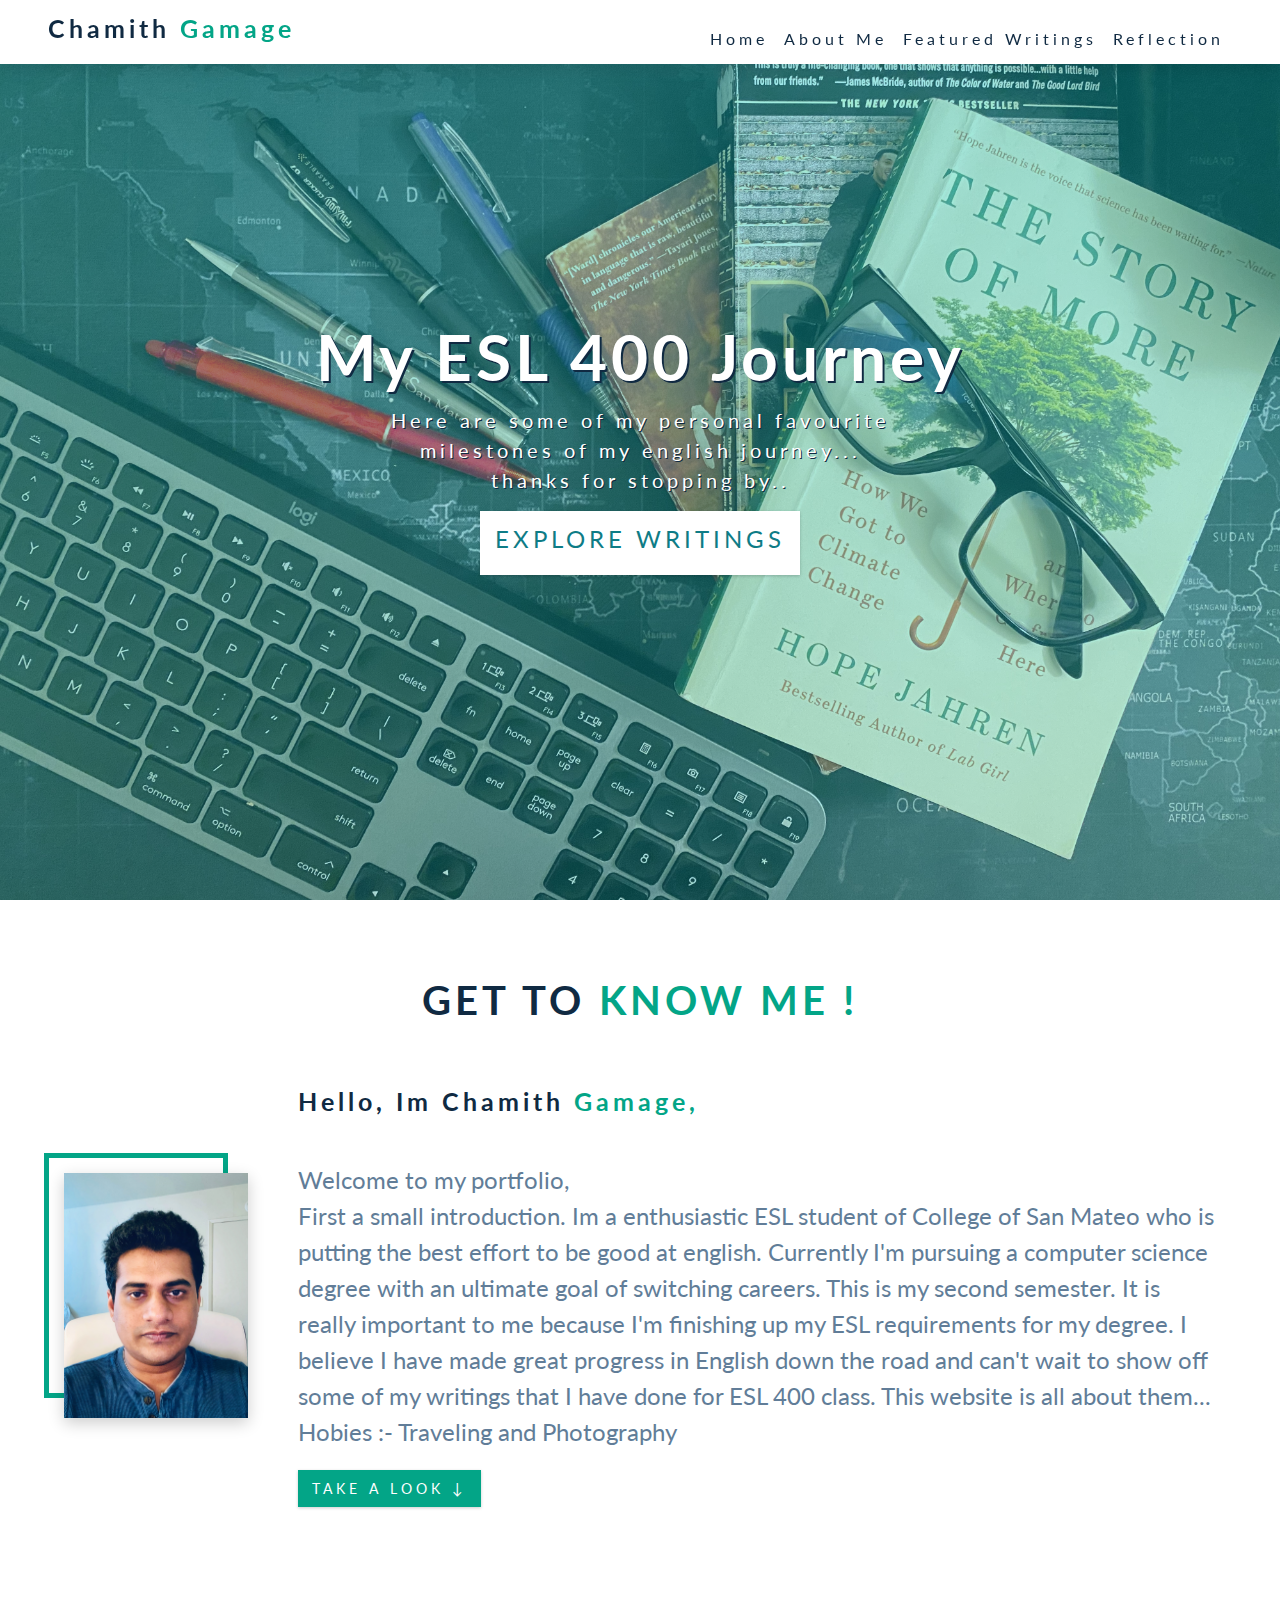
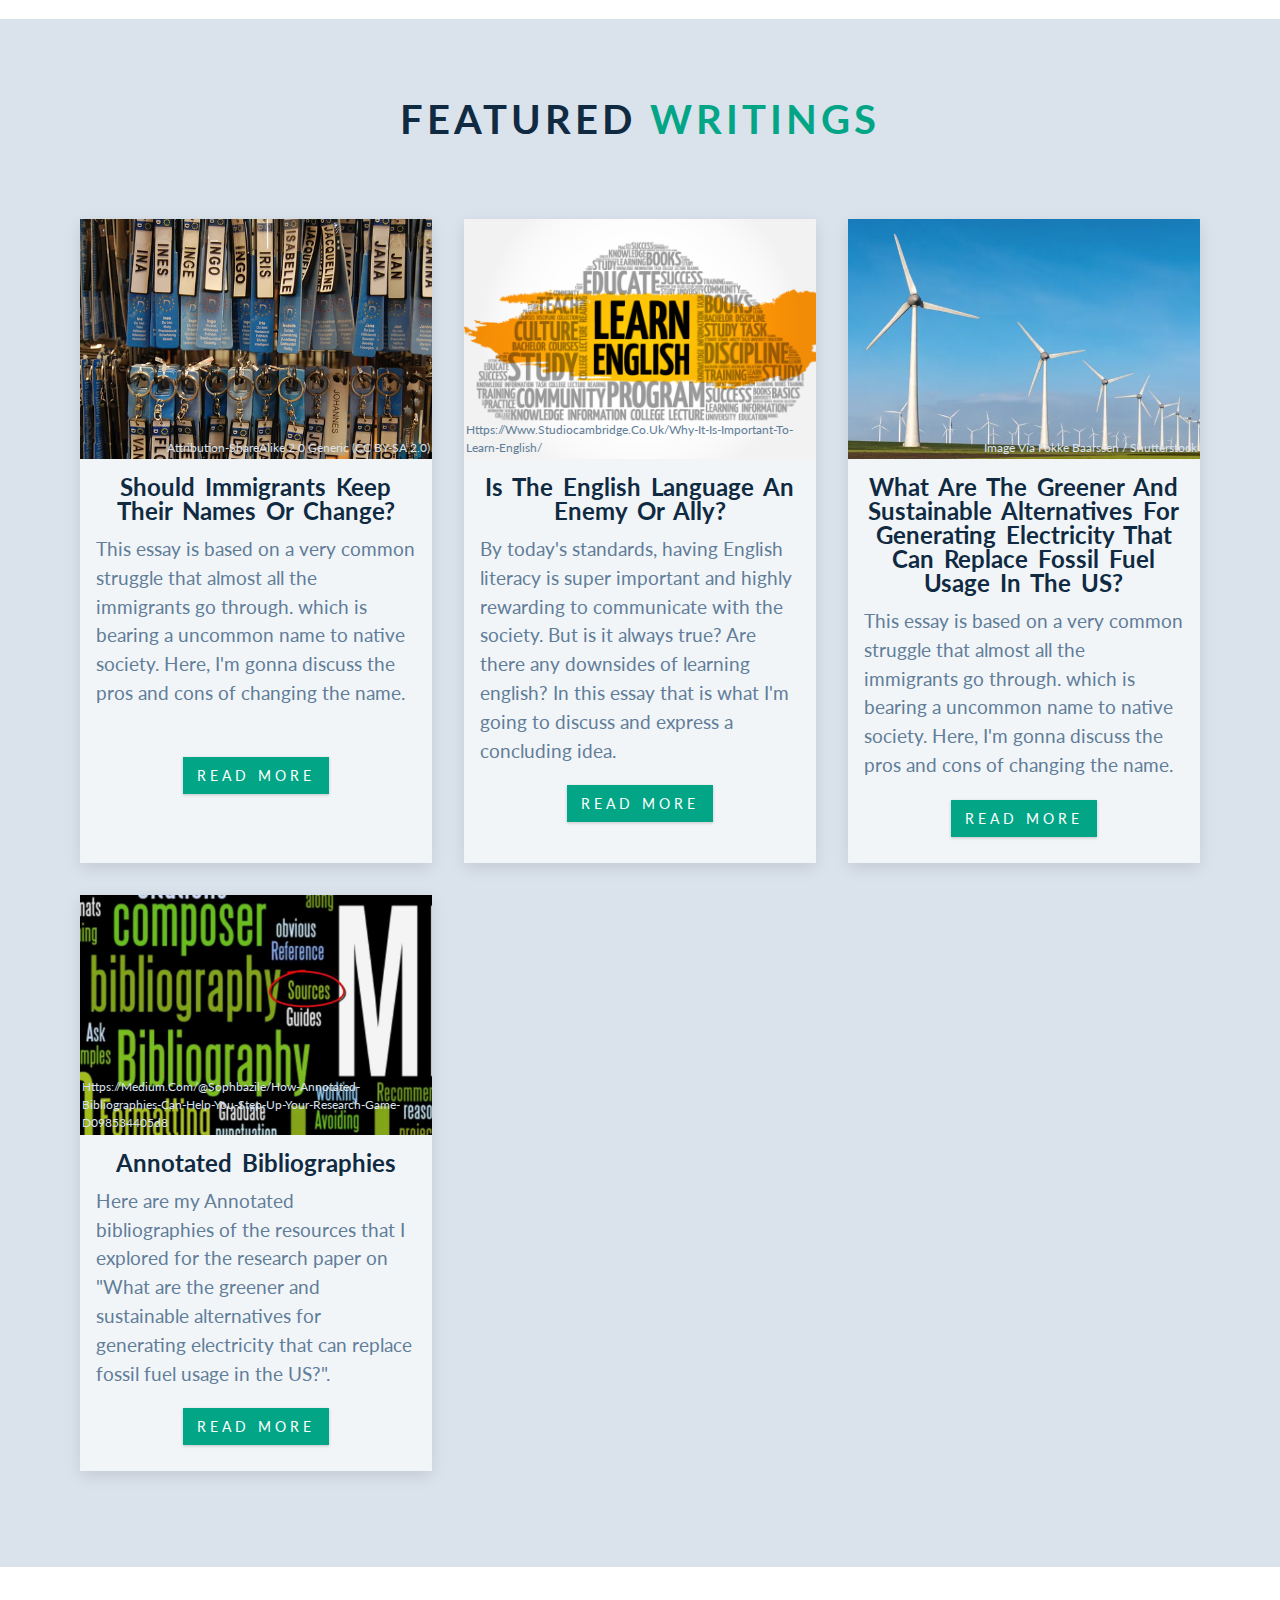
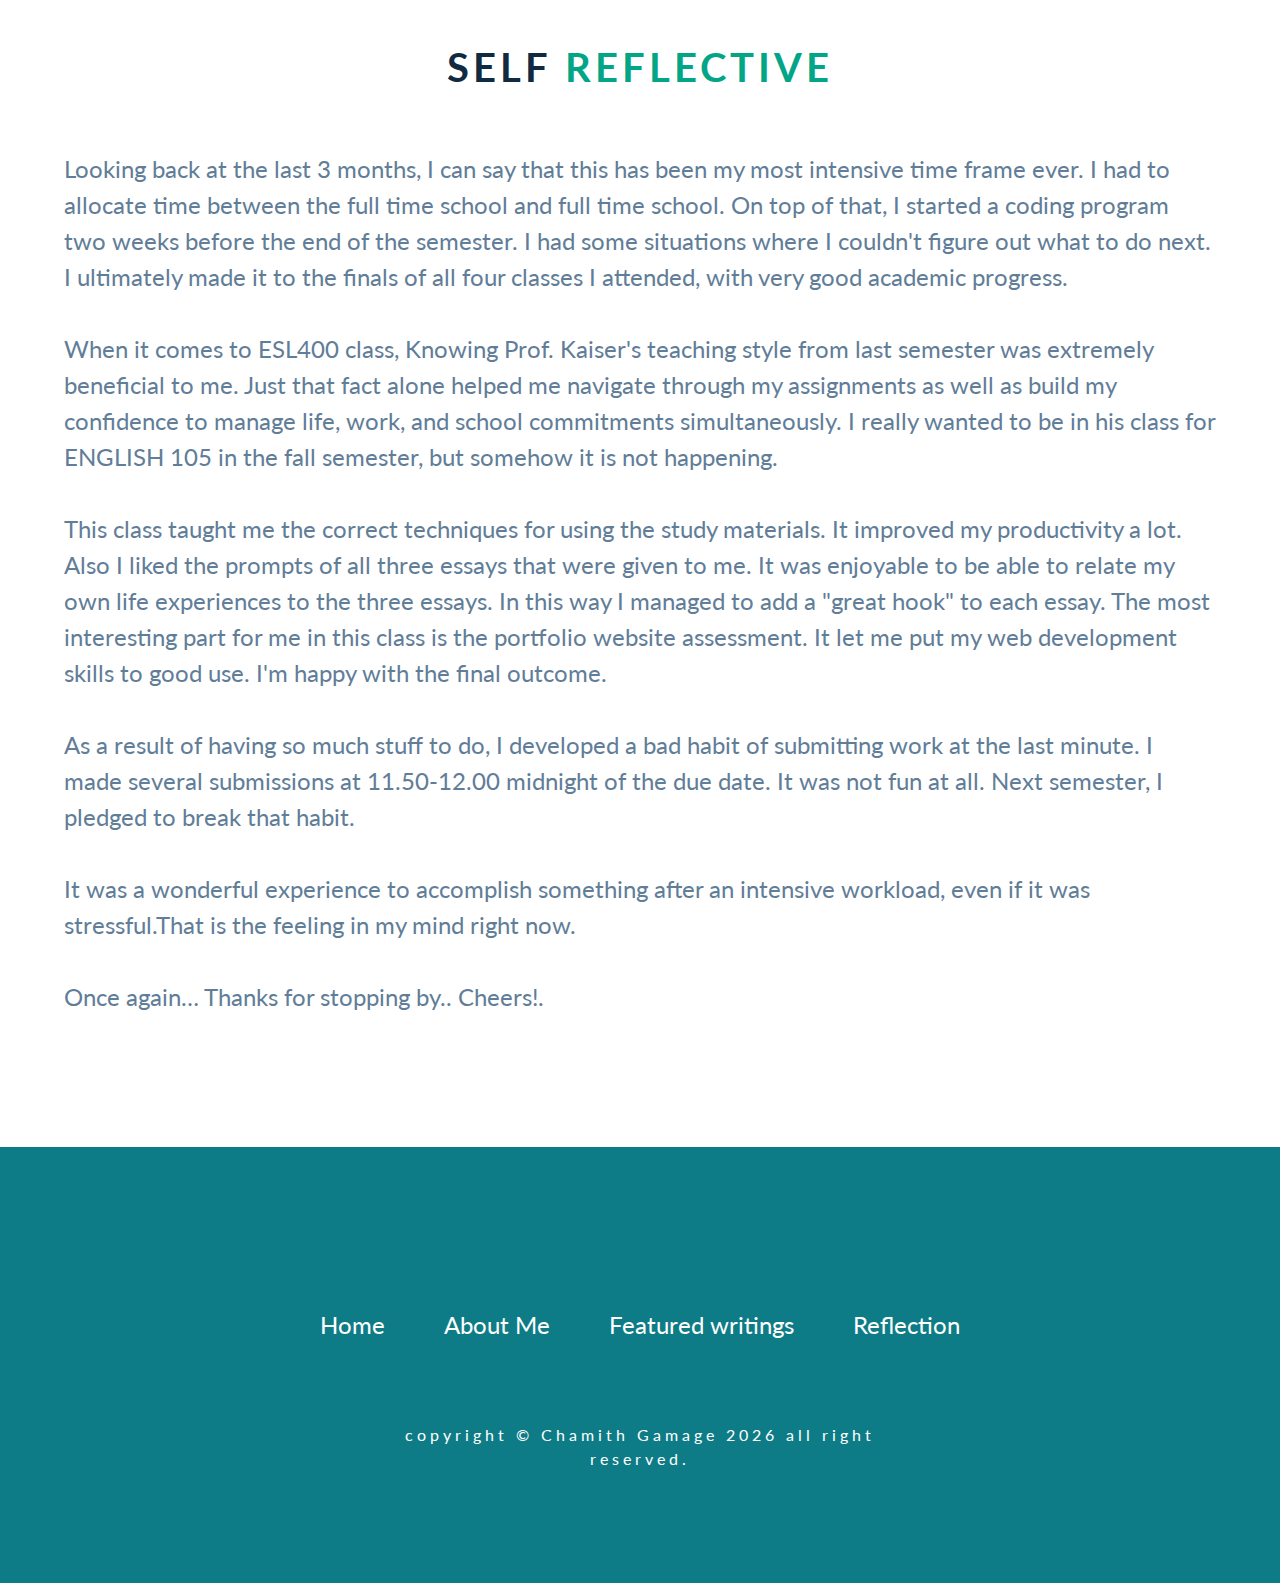
==== index.html @ e8a89a3f "initial commit" ====
<!DOCTYPE html>
<html lang="en">
  <head>
    <meta charset="UTF-8" />
    <meta name="viewport" content="width=device-width, initial-scale=1.0" />
    <meta http-equiv="X-UA-Compatible" content="ie=edge" />
    <title>Personal portfolio</title>
    <!-- favicon -->
    <!-- font-awesome -->
    <link
      rel="stylesheet"
      href="./fontawesome-free-5.12.1-web/css/all.min.css"
    />
    <!-- styles css -->
    <link rel="stylesheet" href="./css/styles.css" />
  </head>
  <body>
    <!-- header  -->
    <header id="home">
      <!-- navbar -->
      <nav class="navbar">
        <div class="nav-center">
          <div class="nav-header">
            <h1 class="logo-text">Chamith <span>Gamage</span></h1>
            <button type="button" class="nav-toggle" id="nav-toggle">
              <i class="fas fa-bars"></i>
            </button>
          </div>
          <ul class="nav-links" id="nav-links">
            <li><a href="#home" class="nav-link scroll-link">Home</a></li>
            <li><a href="#about" class="nav-link scroll-link">About Me</a></li>
            <li>
              <a href="#featured" class="nav-link scroll-link"
                >Featured writings</a
              >
            </li>
            <li>
              <a href="#reflection" class="nav-link scroll-link">Reflection</a>
            </li>
          </ul>
        </div>
      </nav>
      <!-- hero -->
      <div class="hero">
        <div class="hero-banner">
          <h1>My ESL 400 Journey</h1>
          <p>
            Here are some of my personal favourite milestones of my english
            journey...<br />
            thanks for stopping by..
          </p>
          <a href="#featured" class="btn hero-btn scroll-link">
            Explore writings
          </a>
        </div>
      </div>
    </header>

    <!-- end of header  -->

    <!-- about section -->

    <section class="section about" id="about">
      <div class="section-title">
        <h2>Get to <span>know Me !</span></h2>
      </div>
      <div class="section-center about-center">
        <article class="about-image">
          <img src="pic/hero.jpg" alt="" class="about-photo" />
        </article>
        <article class="about-info">
          <h3 class="logo-text">Hello, im Chamith <span>Gamage,</span></h3>
          <p>
            <br />
            Welcome to my portfolio, <br />
            First a small introduction. Im a enthusiastic ESL student of College
            of San Mateo who is putting the best effort to be good at english.
            Currently I'm pursuing a computer science degree with an ultimate
            goal of switching careers. This is my second semester. It is really
            important to me because I'm finishing up my ESL requirements for my
            degree. I believe I have made great progress in English down the
            road and can't wait to show off some of my writings that I have done
            for ESL 400 class. This website is all about them...<br />
            Hobies :- Traveling and Photography<br />
          </p>
          <a href="#featured" class="btn scroll-link">Take a look ↓ </a>
        </article>
      </div>
    </section>

    <!-- end of about section -->

    <!-- featured tours -->
    <section class="section featured" id="featured">
      <div class="section-title">
        <h2>featured <span>Writings</span></h2>
      </div>
      <div class="section-center featured-center">
        <!-- featured card 1 -->
        <article class="ft-card">
          <div class="ft-imge-container">
            <img src="./pic/names.jpg" class="ft-img" alt="ft1" />
            <p class="ft-rights">
              Attribution-ShareAlike 2.0 Generic (CC BY-SA 2.0)
            </p>
          </div>
          <div class="ft-info">
            <h4 class="ft-title">
              Should immigrants keep their names or change?
            </h4>
            <p>
              This essay is based on a very common struggle that almost all the
              immigrants go through. which is bearing a uncommon name to native
              society. Here, I'm gonna discuss the pros and cons of changing the
              name.
              <br /><br />
            </p>
            <div class="ft-footer">
              <a href="./pages/essay1.html" class="btn">read more</a>
            </div>
          </div>
        </article>
        <!-- end Featured card 1 -->
        <!-- featured card 2 -->
        <article class="ft-card">
          <div class="ft-imge-container">
            <img src="./pic/english.png" class="ft-img" alt="ft1" />
            <p class="ft-rights ft-rights-2">
              https://www.studiocambridge.co.uk/why-it-is-important-to-learn-english/
            </p>
          </div>
          <div class="ft-info">
            <h4 class="ft-title">Is the English language an enemy or ally?</h4>
            <p>
              By today's standards, having English literacy is super important
              and highly rewarding to communicate with the society. But is it
              always true? Are there any downsides of learning english? In this
              essay that is what I'm going to discuss and express a concluding
              idea.
            </p>
            <div class="ft-footer">
              <a href="./pages/essay2.html" class="btn">read more</a>
            </div>
          </div>
        </article>
        <!-- end Featured card 2 -->
        <!-- featured card 3 -->
        <article class="ft-card">
          <div class="ft-imge-container">
            <img src="./pic/windmill.png" class="ft-img" alt="ft1" />
            <p class="ft-rights">Image via fokke baarssen / Shutterstock</p>
          </div>
          <div class="ft-info">
            <h4 class="ft-title">
              What are the greener and sustainable alternatives for generating
              electricity that can replace fossil fuel usage in the US?
            </h4>
            <p>
              This essay is based on a very common struggle that almost all the
              immigrants go through. which is bearing a uncommon name to native
              society. Here, I'm gonna discuss the pros and cons of changing the
              name.
            </p>
            <div class="ft-footer">
              <a href="./pages/essay3.html" class="btn">read more</a>
            </div>
          </div>
        </article>
        <!-- end Featured card 3 -->
        <!-- featured card 4 -->
        <article class="ft-card">
          <div class="ft-imge-container">
            <img src="./pic/bibliography.jpeg" class="ft-img" alt="ft1" />
            <p class="ft-rights">
              https://medium.com/@sophbazile/how-annotated-bibliographies-can-help-you-step-up-your-research-game-d098534405d8
            </p>
          </div>
          <div class="ft-info">
            <h4 class="ft-title">Annotated Bibliographies</h4>
            <p>
              Here are my Annotated bibliographies of the resources that I
              explored for the research paper on "What are the greener and
              sustainable alternatives for generating electricity that can
              replace fossil fuel usage in the US?".
            </p>
            <div class="ft-footer">
              <a href="./pages/bible.html" class="btn">read more</a>
            </div>
          </div>
        </article>
        <!-- end Featured card 4 -->
      </div>
    </section>
    <!-- end of featured tours -->
    <!-- Reflection -->
    <section class="section about" id="reflection">
      <div class="section-title">
        <h2>Self <span>Reflective</span></h2>
      </div>
      <div class="section-center about-center">
        <article class="about-info">
          <p>
            Looking back at the last 3 months, I can say that this has been my
            most intensive time frame ever. I had to allocate time between the
            full time school and full time school. On top of that, I started a
            coding program two weeks before the end of the semester. I had some
            situations where I couldn't figure out what to do next. I ultimately
            made it to the finals of all four classes I attended, with very good
            academic progress. <br /><br />
            When it comes to ESL400 class, Knowing Prof. Kaiser's teaching style
            from last semester was extremely beneficial to me. Just that fact
            alone helped me navigate through my assignments as well as build my
            confidence to manage life, work, and school commitments
            simultaneously. I really wanted to be in his class for ENGLISH 105
            in the fall semester, but somehow it is not happening.
            <br /><br />This class taught me the correct techniques for using
            the study materials. It improved my productivity a lot. Also I liked
            the prompts of all three essays that were given to me. It was
            enjoyable to be able to relate my own life experiences to the three
            essays. In this way I managed to add a "great hook" to each essay.
            The most interesting part for me in this class is the portfolio
            website assessment. It let me put my web development skills to good
            use. I'm happy with the final outcome.<br /><br />
            As a result of having so much stuff to do, I developed a bad habit
            of submitting work at the last minute. I made several submissions at
            11.50-12.00 midnight of the due date. It was not fun at all. Next
            semester, I pledged to break that habit.<br /><br />
            It was a wonderful experience to accomplish something after an
            intensive workload, even if it was stressful.That is the feeling in
            my mind right now. <br /><br />Once again… Thanks for stopping by..
            Cheers!.
          </p>
        </article>
      </div>
    </section>
    <!-- Reflection -->

    <!-- footer -->
    <footer class="section footer">
      <ul class="footer-links">
        <li><a href="#home" class="footer-link scroll-link">Home</a></li>
        <li><a href="#about" class="footer-link scroll-link">About Me</a></li>
        <li>
          <a href="#featured" class="footer-link scroll-link"
            >Featured writings</a
          >
        </li>
        <li>
          <a href="#gallery" class="footer-link scroll-link">Reflection</a>
        </li>
      </ul>

      <p class="copyright">
        copyright &copy; Chamith Gamage <span id="date"> </span> all right
        reserved.
      </p>
    </footer>

    <!-- js -->
    <script src="./js/app.js"></script>
  </body>
</html>
---- css/styles.css ----
/*
=============== 
Fonts
===============
*/
@import url("https://fonts.googleapis.com/css?family=Lato:400,700&display=swap");

/*
=============== 
Variables
===============
*/

:root {
  /* dark shades of primary color*/
  --clr-primary-1: hsl(184, 91%, 17%);
  --clr-primary-2: hsl(185, 84%, 25%);
  --clr-primary-3: hsl(185, 81%, 29%);
  --clr-primary-4: hsl(184, 77%, 34%);
  /* primary/main color */
  --clr-primary-5: hsl(169, 96%, 33%);
  /* lighter shades of primary color */
  --clr-primary-6: hsl(185, 57%, 50%);
  --clr-primary-7: hsl(184, 65%, 59%);
  --clr-primary-8: hsl(184, 80%, 74%);
  --clr-primary-9: hsl(185, 94%, 87%);
  --clr-primary-10: hsl(186, 100%, 94%);
  /* darkest grey - used for headings */
  --clr-grey-1: hsl(209, 61%, 16%);
  --clr-grey-2: hsl(211, 39%, 23%);
  --clr-grey-3: hsl(209, 34%, 30%);
  --clr-grey-4: hsl(209, 28%, 39%);
  /* grey used for paragraphs */
  --clr-grey-5: hsl(210, 22%, 49%);
  --clr-grey-6: hsl(209, 23%, 60%);
  --clr-grey-7: hsl(211, 27%, 70%);
  --clr-grey-8: hsl(210, 31%, 80%);
  --clr-grey-9: hsl(212, 33%, 89%);
  --clr-grey-10: hsl(210, 36%, 96%);
  --clr-white: #fff;
  --ff-primary: "Lato", sans-serif;
  --transition: all 0.3s linear;
  --spacing: 0.25rem;
  --radius: 0.5rem;
  --light-shadow: 0 5px 15px rgba(0, 0, 0, 0.1);
  --dark-shadow: 0 5px 15px rgba(0, 0, 0, 0.2);
}
/*
=============== 
Global Styles
===============
*/

* {
  margin: 0;
  padding: 0;
  box-sizing: border-box;
}
body {
  font-family: var(--ff-primary);
  background: var(--clr-white);
  color: var(--clr-grey-1);
  line-height: 1.5;
  font-size: 0.875rem;
}
ul {
  list-style-type: none;
}
a {
  text-decoration: none;
}
img {
  width: 100%;
  display: block;
}
/* img:not(.nav-logo) {
  width: 100%;
  display: block;
} */

h1,
h2,
h3,
h4 {
  letter-spacing: var(--spacing);
  text-transform: capitalize;
  line-height: 1.25;
  margin-bottom: 0.75rem;
}
h1 {
  font-size: 3rem;
}
h2 {
  font-size: 2rem;
}
h3 {
  font-size: 1.25rem;
}
h4 {
  font-size: 0.875rem;
}
p {
  margin-bottom: 1.25rem;
  color: var(--clr-grey-5);
}
@media screen and (min-width: 800px) {
  h1 {
    font-size: 4rem;
  }
  h2 {
    font-size: 2.5rem;
  }
  h3 {
    font-size: 2rem;
  }
  h4 {
    font-size: 1.5rem;
  }
  body {
    font-size: 1rem;
  }
  p {
    font-size: 1.2rem;
  }
  h1,
  h2,
  h3,
  h4 {
    line-height: 1;
  }
}
/*  global classes */

.btn {
  text-transform: uppercase;
  background: var(--clr-primary-5);
  color: var(--clr-white);
  padding: 0.375rem 0.75rem;
  letter-spacing: var(--spacing);
  display: inline-block;
  /* font-weight: 700; */
  -webkit-transition: var(--transition);
  transition: var(--transition);
  font-size: 0.875rem;
  border: 2px solid transparent;
  cursor: pointer;
  box-shadow: 0 1px 3px rgba(0, 0, 0, 0.2);
}
.btn:hover {
  color: var(--clr-primary-1);
  background: var(--clr-primary-8);
}

.section {
  padding: 5rem 0;
}

.section-title {
  text-align: center;
  margin-bottom: 4rem;
}
.section-title h2 {
  text-transform: uppercase;
}
.section-title span {
  color: var(--clr-primary-5);
}
.section-center {
  width: 90vw;
  margin: 0 auto;
  max-width: 1170px;
}

@media screen and (min-width: 992px) {
  .section-center {
    max-width: 95vw;
  }
}

/*
=============== 
Navbar
===============
*/
.navbar {
  position: fixed;
  background: var(--clr-white);
  width: 100vw;
  padding-top: 0.2rem;
  padding-bottom: 0.2rem;
  box-shadow: var(--light-shadow);
  z-index: 2;
  opacity: 25%;
  transition: var(--transition);
}
.navbar:hover {
  opacity: 100%;
  transition: var(--transition);
}
.logo-text {
  margin-top: 5px;
  font-size: 25px;
  display: block;
}
.logo-text span {
  color: var(--clr-primary-5);
}
.nav-toggle {
  font-size: 2rem;
  border: none;
  background: none;
  color: var(--clr-primary-6);
  -webkit-transition: var(--transition);
  transition: var(--transition);
}
.nav-toggle:hover {
  -webkit-transform: scale(1.2);
  transform: scale(1.2);
}
.nav-header {
  padding: 3vw;
  padding-top: 0.5rem;
  padding-bottom: 00.5rem;
  display: -webkit-box;
  display: flex;
  -webkit-box-pack: justify;
  justify-content: space-between;
}
.nav-links {
  height: 0px;
  overflow: hidden;
  -webkit-transition: var(--transition);
  transition: var(--transition);
}

.show-links {
  height: 280px;
}

.nav-link {
  display: block;
  padding: 1rem 2rem;
  text-transform: capitalize;
  letter-spacing: var(--spacing);
  -webkit-transition: var(--transition);
  transition: var(--transition);
  color: var(--clr-grey-1);
  font-size: 1rem;
  width: 100vw;
}
.nav-link:hover {
  color: var(--clr-primary-1);
  background: var(--clr-primary-8);
  padding-left: 2.25rem;
}

@media screen and (min-width: 992px) {
  .nav-center {
    display: -webkit-inline-box;
    display: inline-flex;
    flex-wrap: wrap;
    -webkit-box-orient: horizontal;
    -webkit-box-direction: normal;
    flex-direction: row;
    -webkit-box-pack: justify;
    justify-content: space-between;
    width: 100vw;
    padding-left: 3rem;
    padding-right: 3rem;
  }

  .nav-header {
    padding-left: 0;
    margin: 0;
    width: 18rem;
  }
  .nav-toggle {
    display: none;
  }

  .nav-links {
    display: -webkit-box;
    display: flex;
    flex-wrap: wrap;
    justify-content: space-around;
    padding-top: 1rem;
    height: auto;
  }
  .nav-link {
    width: auto;
    margin: 0.5rem 0.5rem;
    padding: 0;
    display: block;
  }
  .nav-link:hover {
    color: var(--clr-primary-1);
    -webkit-transform: scale(1.2);
    transform: scale(1.1);
    padding-left: 0;
    background: var(--clr-white);
  }
}

/*
=============== 
Hero
===============
*/
.hero {
  color: var(--clr-white);
  height: 100vh;
  background: var(--clr-primary-5);
  display: -webkit-box;
  display: flex;
  -webkit-box-align: center;
  align-items: center;
  -webkit-box-pack: center;
  justify-content: center;
  letter-spacing: var(--spacing);
}

@media screen and (min-width: 768px) {
  .hero {
    background: -webkit-gradient(
        linear,
        left bottom,
        left top,
        from(rgba(13, 211, 218, 0.3)),
        to(rgba(13, 211, 218, 0.4))
      ),
      url(../pic/banner.jpg);
    background: linear-gradient(
        to top,
        rgba(13, 211, 218, 0.3),
        rgba(13, 211, 218, 0.4)
      ),
      url(../pic/banner.jpg);
    background-size: cover;
    background-position: center;
  }
}
.hero-banner {
  text-align: center;
  color: var(--clr-white);
  padding: 0 3rem;
}
.hero h1 {
  font-size: 4rem;
  text-shadow: 2px 2px var(--clr-grey-1);
}
.hero p {
  font-size: 20px;
  max-width: 35rem;
  margin: 1rem auto;
  color: var(--clr-white);
  text-shadow: 1px 1px var(--clr-grey-1);
}
.hero-btn {
  background: var(--clr-white);
  color: var(--clr-primary-3);
  font-size: 1.5rem;
  width: 20rem;
  height: 4rem;
  padding: 0.5rem;
}

.hero-btn:hover {
  background: none;
  color: var(--clr-white);
  border: 2px solid var(--clr-white);
}

/*
=============== 
About
===============
*/
/* section add to globals */
/* title add to globals */
/* section center add to globals */

.about-image,
.about-info {
  margin-bottom: 2rem;
  text-align: center;
}

.about p {
  font-size: 1.5rem;
}

@media screen and (min-width: 992px) {
  .about-center {
    display: -webkit-box;
    display: flex;
    flex-wrap: wrap;
    -webkit-box-pack: justify;
    justify-content: space-between;
  }
  .about-image {
    flex: 1;
    margin-right: 50px;
    box-shadow: var(--dark-shadow);
  }
  .about-info {
    flex: 5;
  }

  .about-image,
  .about-info {
    -webkit-box-flex: 0;
    align-self: center;
    text-align: left;
  }
}

@media screen and (min-width: 1170px) {
  .about-image::before {
    content: "";
    position: absolute;
    outline: 5px solid var(--clr-primary-5);
    outline-offset: -5px;
    width: 100%;
    height: 100%;
    left: -20px;
    top: -20px;
    z-index: -2;
  }
  .about-image {
    position: relative;
  }
}
/*
=============== 
Services
===============
*/

/*
=============== 
Featured Tours
===============
*/
.featured {
  background-color: var(--clr-grey-9);
}
.ft-card {
  -webkit-transition: var(--transition);
  transition: var(--transition);
  background: var(--clr-grey-10);
  box-shadow: var(--light-shadow);
  margin-bottom: 2rem;
}

.ft-imge-container {
  position: relative;
}
.ft-img {
  height: 15rem;
  -o-object-fit: cover;
  object-fit: cover;
}
.ft-title {
  letter-spacing: 0;
  word-spacing: 4px;
  text-align: center;
}
.ft-rights {
  font-size: 0.75rem;
  color: var(--clr-grey-9);
  padding: auto;
  position: absolute;
  right: 0;
  bottom: 0;
  margin-bottom: 0;
  text-transform: capitalize;
  padding: 0.15rem;
}
.ft-rights-2 {
  color: var(--clr-grey-5);
}

.ft-card:hover {
  box-shadow: var(--dark-shadow);
  -webkit-transform: scale(1.02);
  transform: scale(1.02);
}
.ft-info {
  padding: 1rem;
  vertical-align: bottom;
}

.ft-footer {
  display: -webkit-box;
  display: flex;
  -webkit-box-pack: justify;
  justify-content: space-between;
  flex-wrap: wrap;
  -webkit-box-align: center;
  align-items: center;
  justify-content: center;
  margin-bottom: 10px;
}

@media screen and (min-width: 768px) {
  .featured-center {
    display: -webkit-box;
    display: flex;
    -webkit-box-pack: left;
    justify-content: left;
    flex-wrap: wrap;
  }
  .ft-card {
    max-width: calc(50% - 2rem);
    margin: 1rem;
  }
}

@media screen and (min-width: 1170px) {
  .ft-card {
    max-width: calc(33.33% - 2rem);
    margin: 1rem;
  }
}
/*
=============== 
Footer
===============
*/
.footer {
  background: var(--clr-primary-3);
}

.footer-links {
  display: -webkit-box;
  display: flex;
  justify-content: space-around;
  max-width: 700px;
  margin: 5rem auto;
  flex-wrap: wrap;
}

.footer-link {
  color: var(--clr-white);
  font-size: 1.5rem;
}

.footer-icon {
  color: var(--clr-primary-8);
  font-size: 2rem;
  margin: 1rem;
}
.copyright {
  color: var(--clr-white);
  text-align: center;
  max-width: 550px;
  letter-spacing: var(--spacing);
  font-size: 1rem;
  margin: 2rem auto;
}
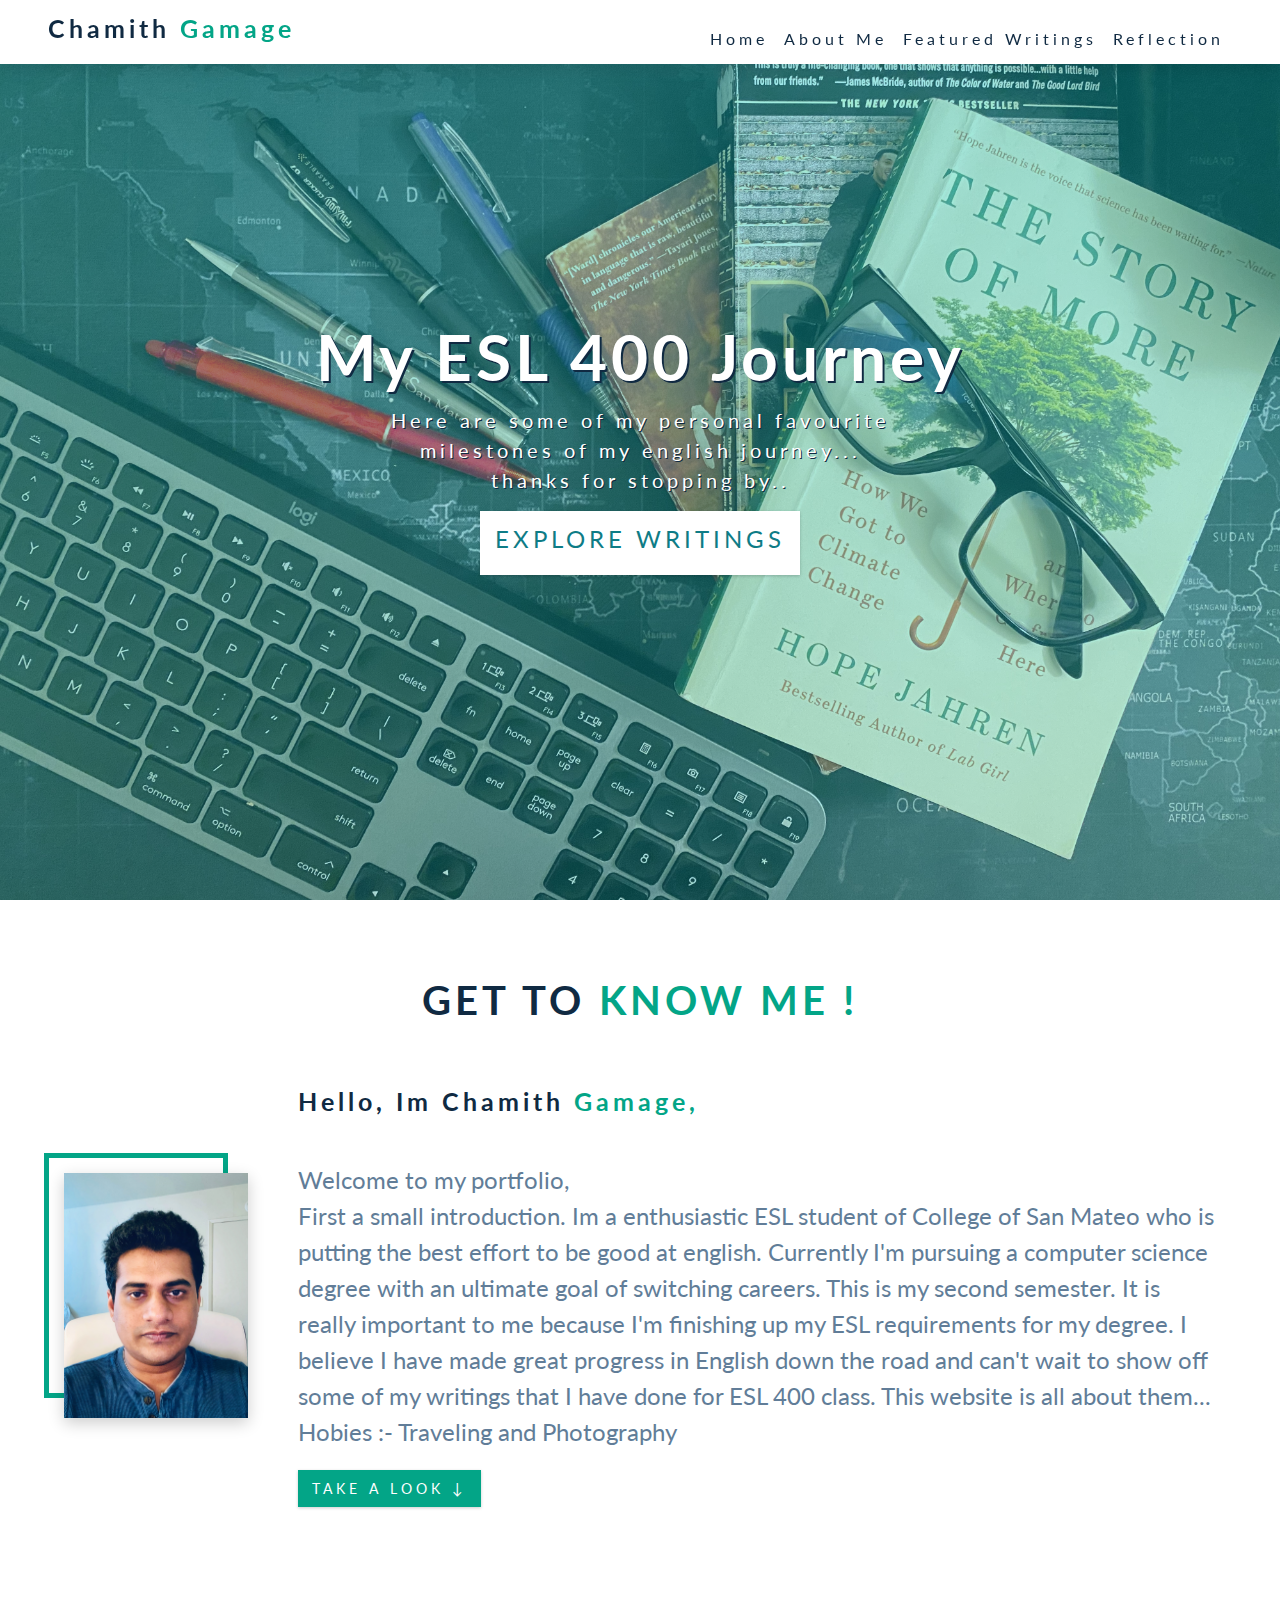
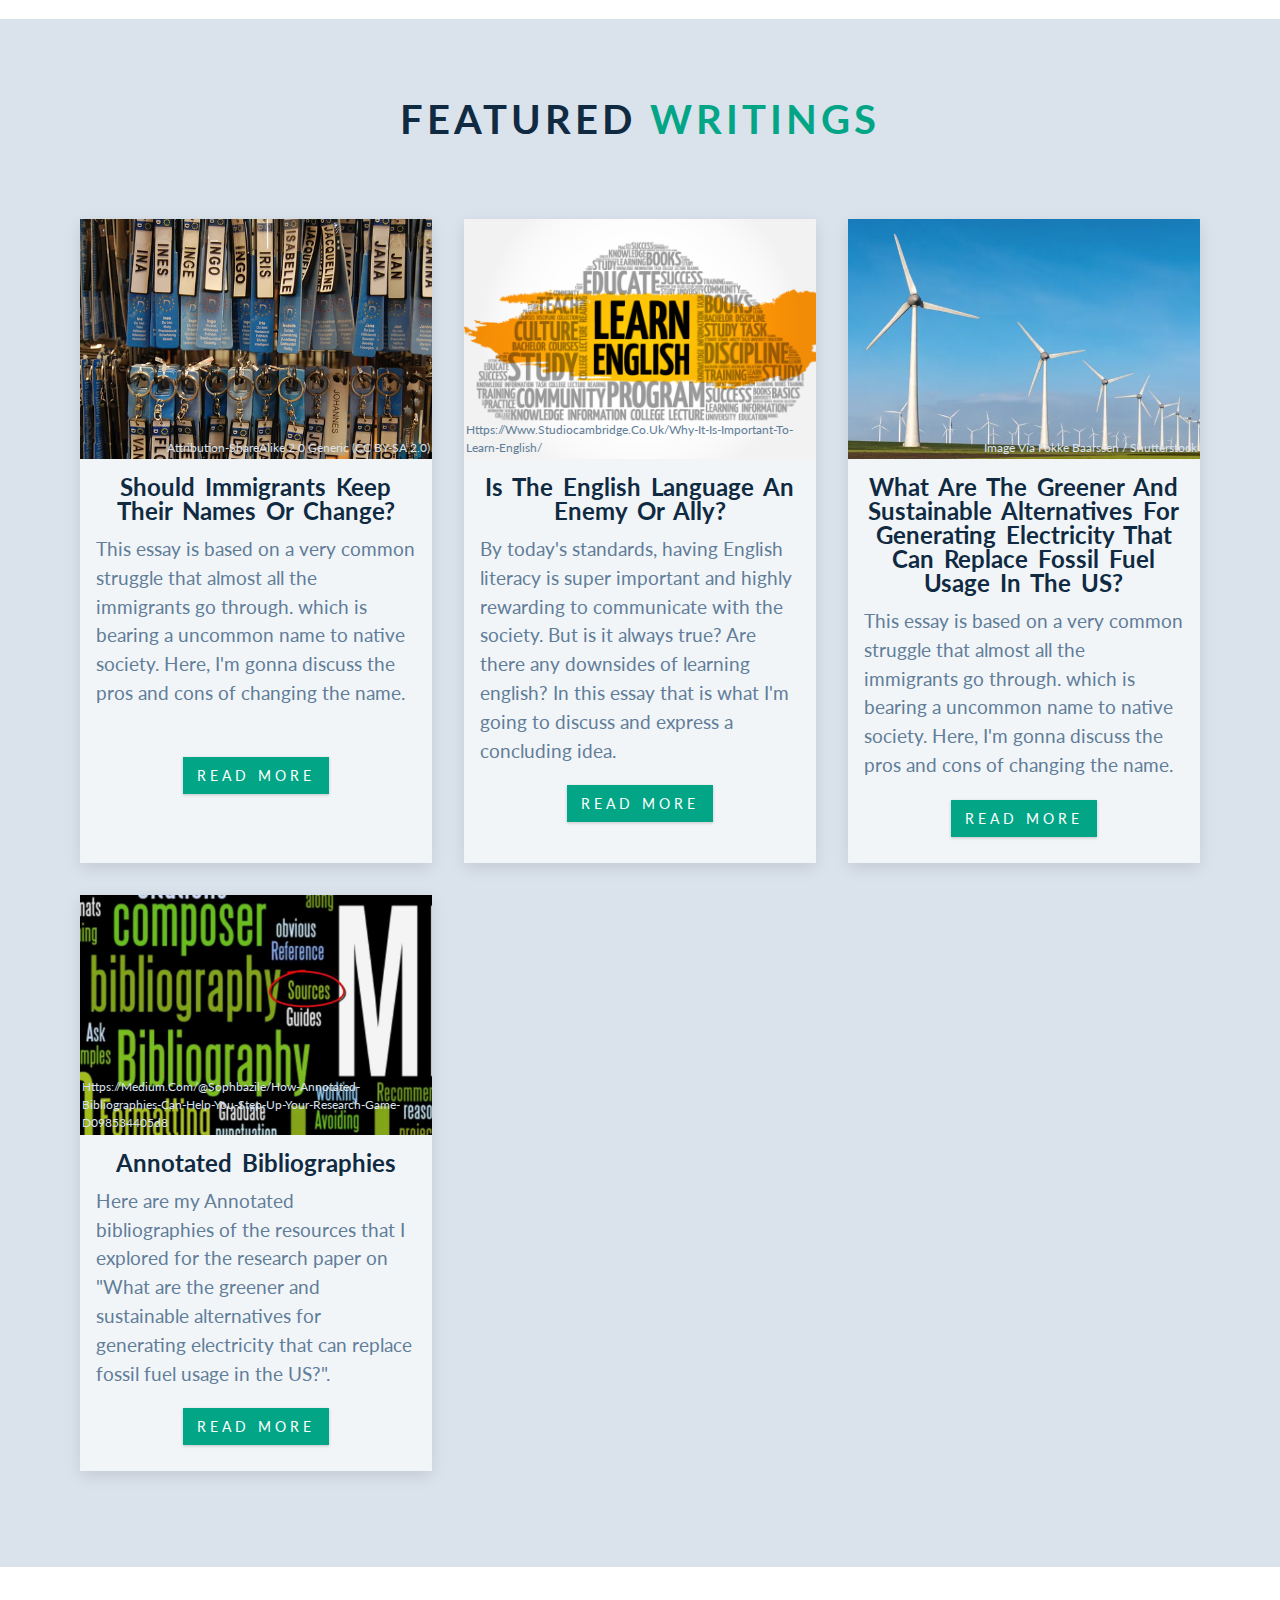
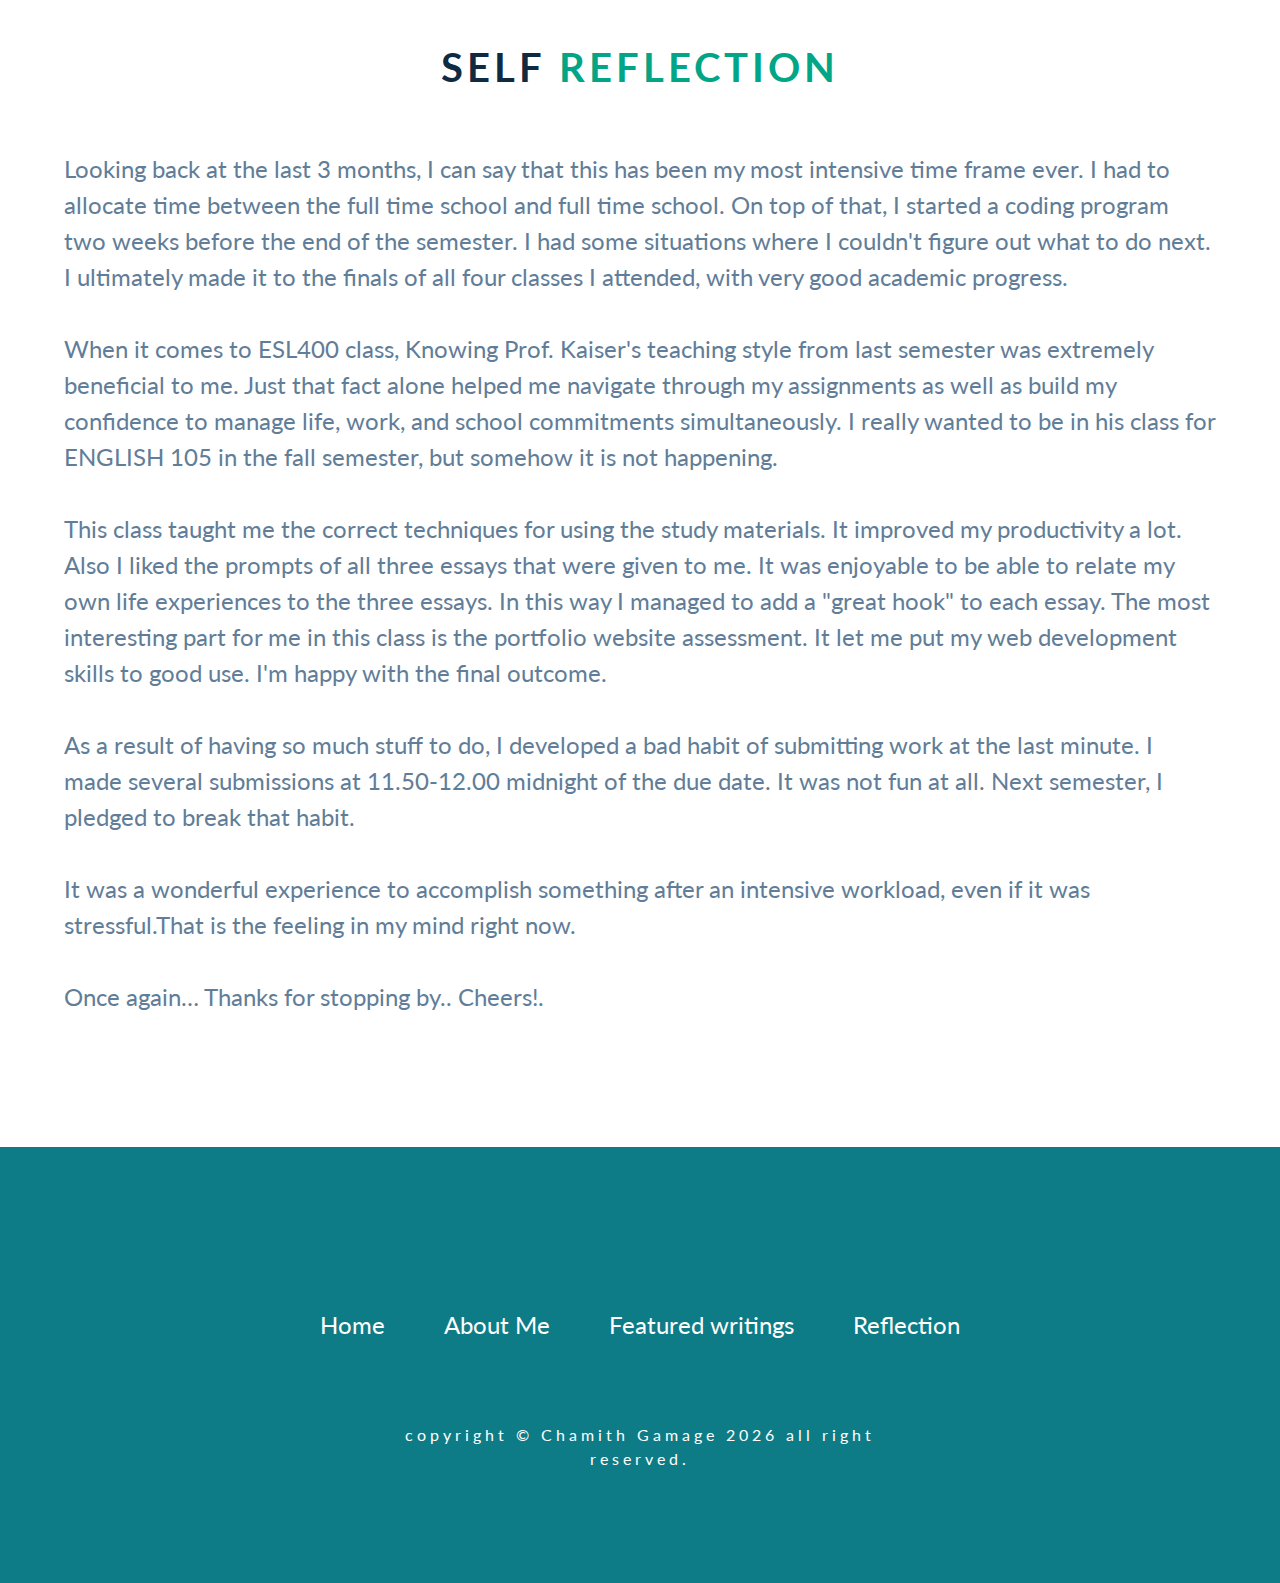
==== commit bcfd7785: "commit all" ====
--- a/index.html
+++ b/index.html
@@ -195,7 +195,7 @@
     <!-- Reflection -->
     <section class="section about" id="reflection">
       <div class="section-title">
-        <h2>Self <span>Reflective</span></h2>
+        <h2>Self <span>Reflection</span></h2>
       </div>
       <div class="section-center about-center">
         <article class="about-info">
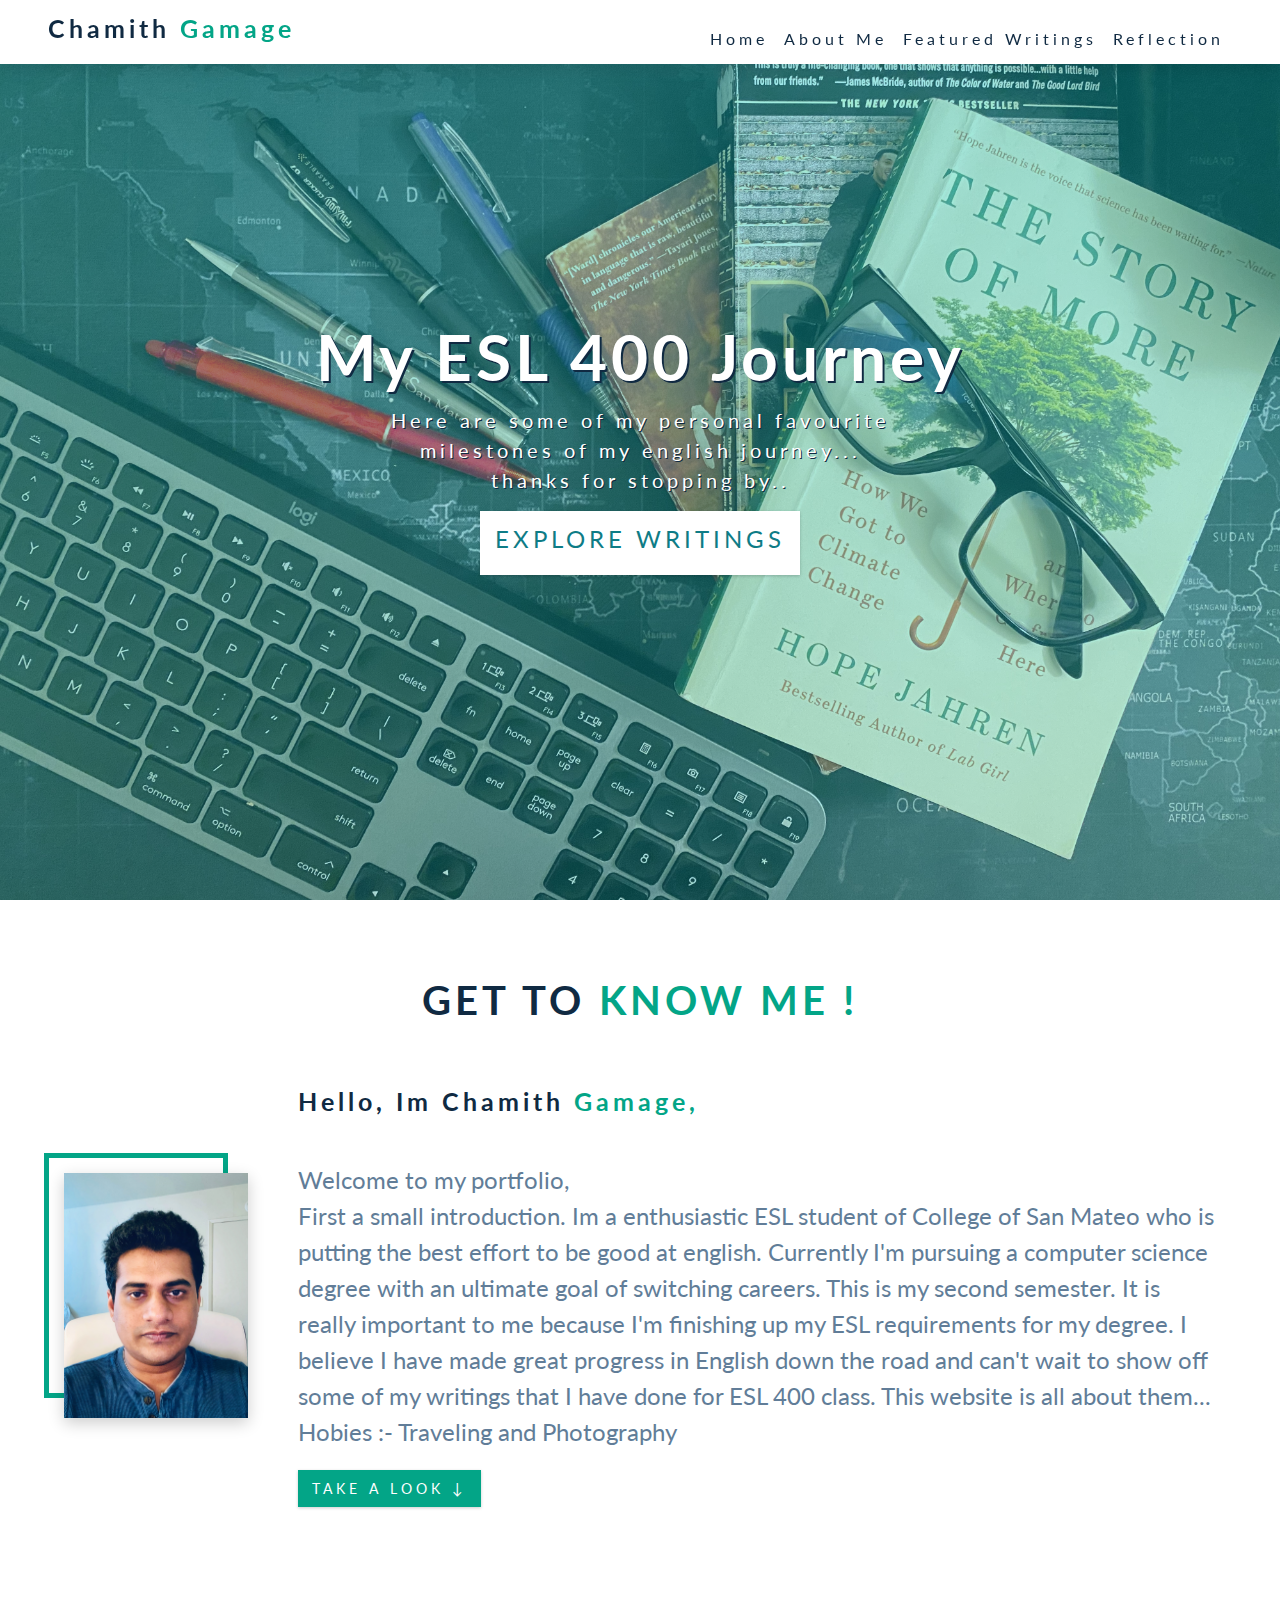
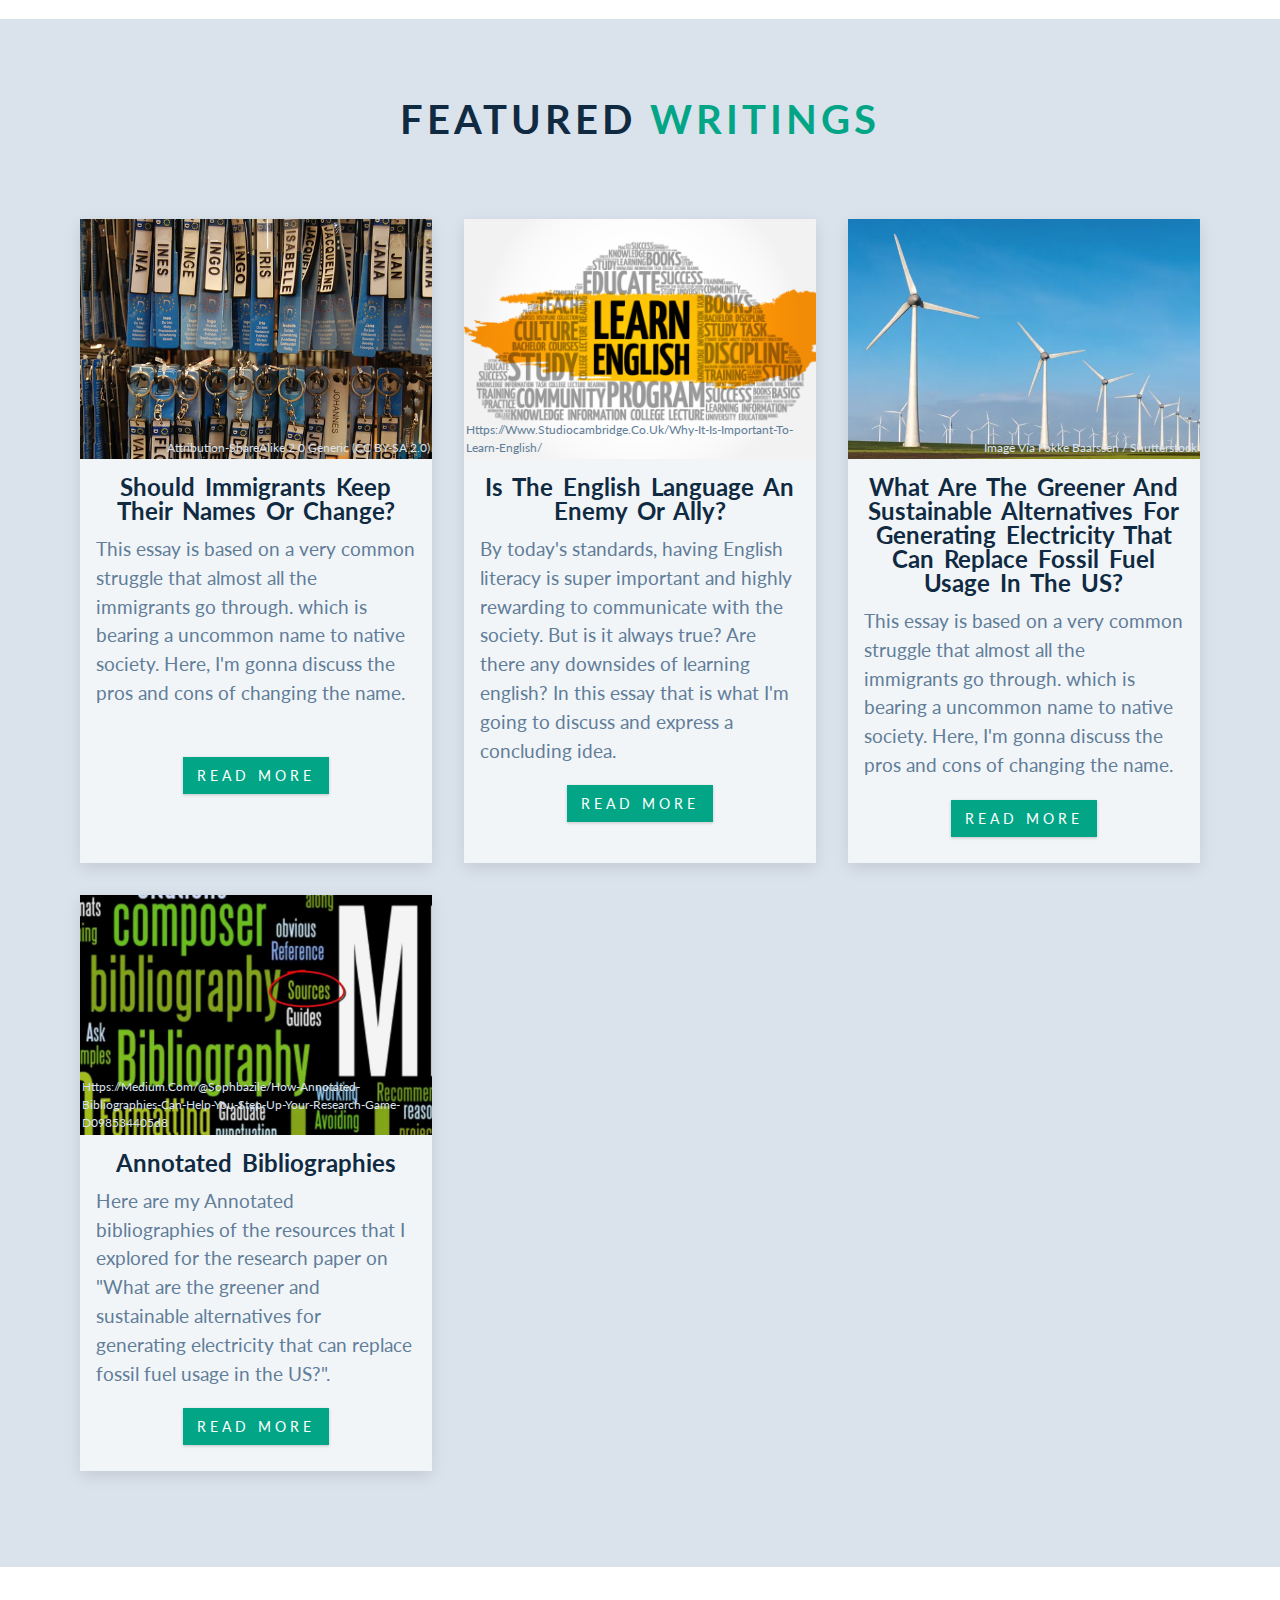
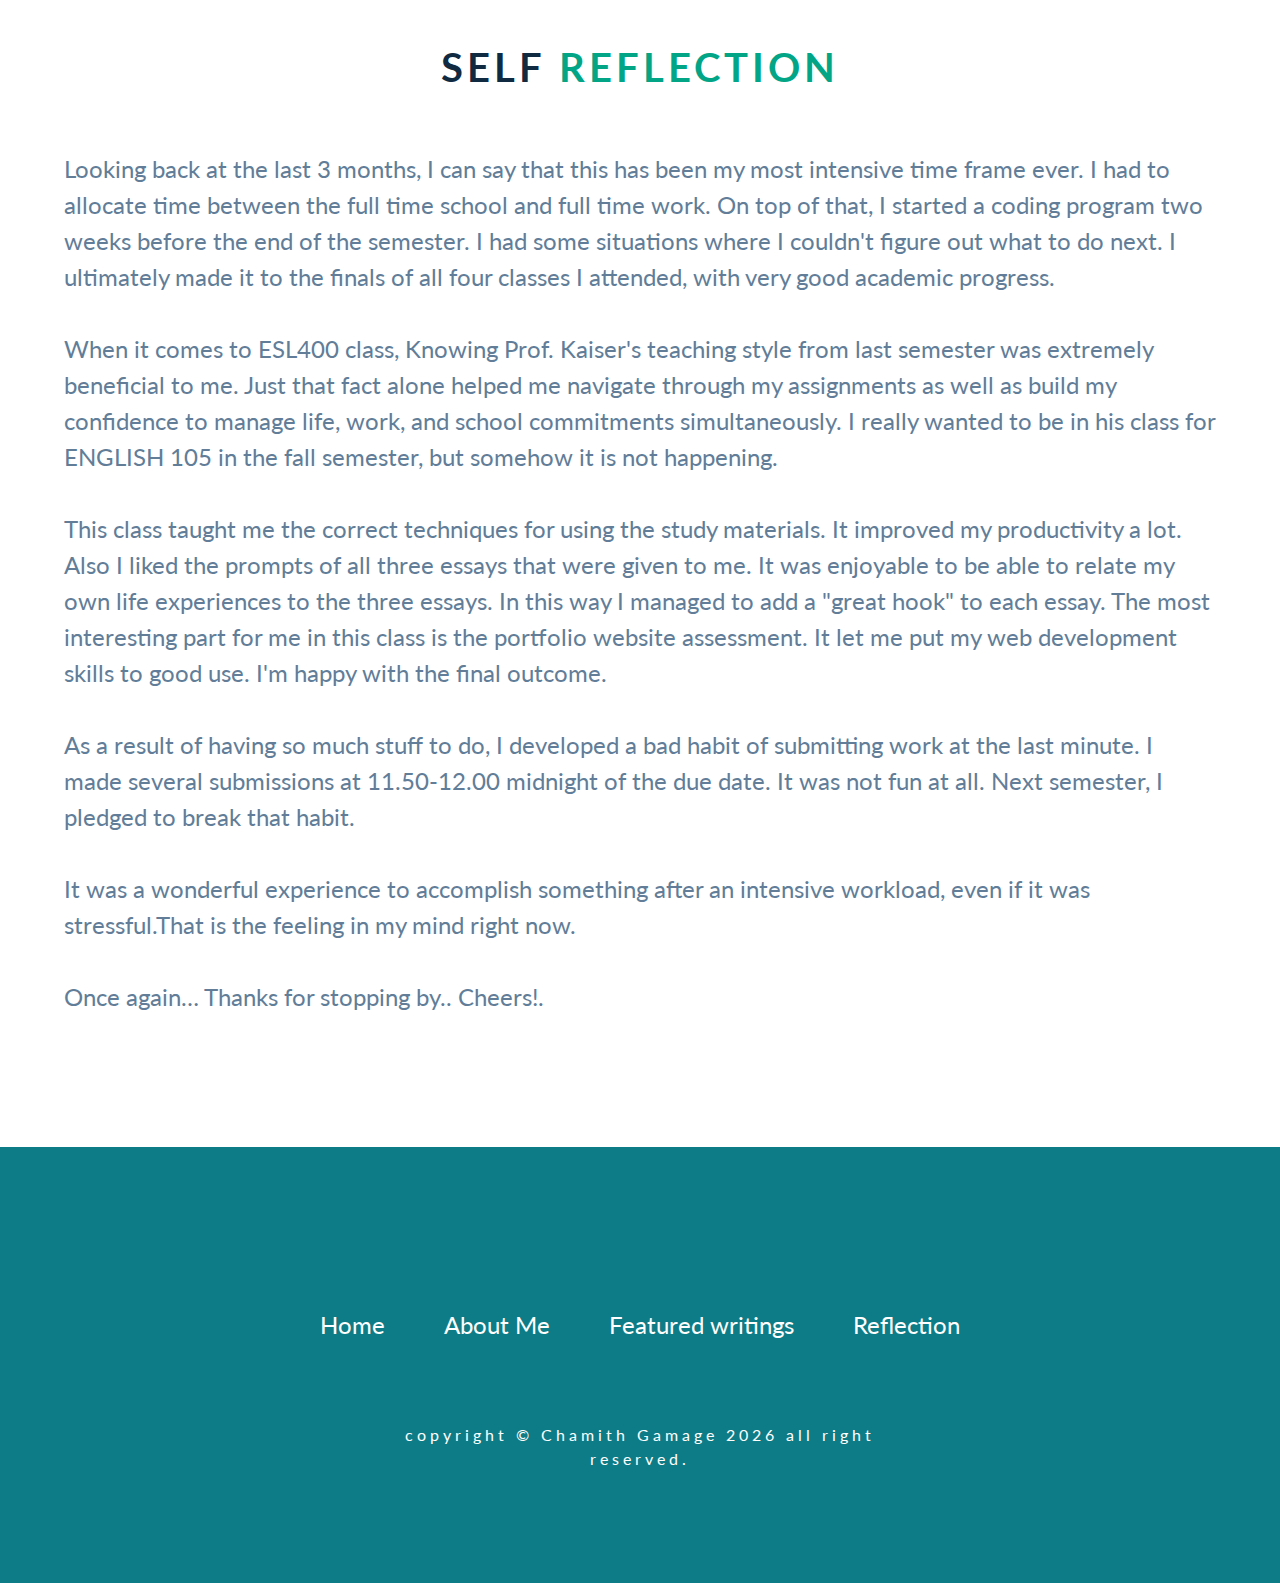
==== commit 964873a8: "first commit" ====
--- a/index.html
+++ b/index.html
@@ -202,7 +202,7 @@
           <p>
             Looking back at the last 3 months, I can say that this has been my
             most intensive time frame ever. I had to allocate time between the
-            full time school and full time school. On top of that, I started a
+            full time school and full time work. On top of that, I started a
             coding program two weeks before the end of the semester. I had some
             situations where I couldn't figure out what to do next. I ultimately
             made it to the finals of all four classes I attended, with very good
--- a/css/styles.css
+++ b/css/styles.css
@@ -558,3 +558,7 @@
   font-size: 1rem;
   margin: 2rem auto;
 }
+
+.bibliography p {
+  font-size: 25px;
+}
